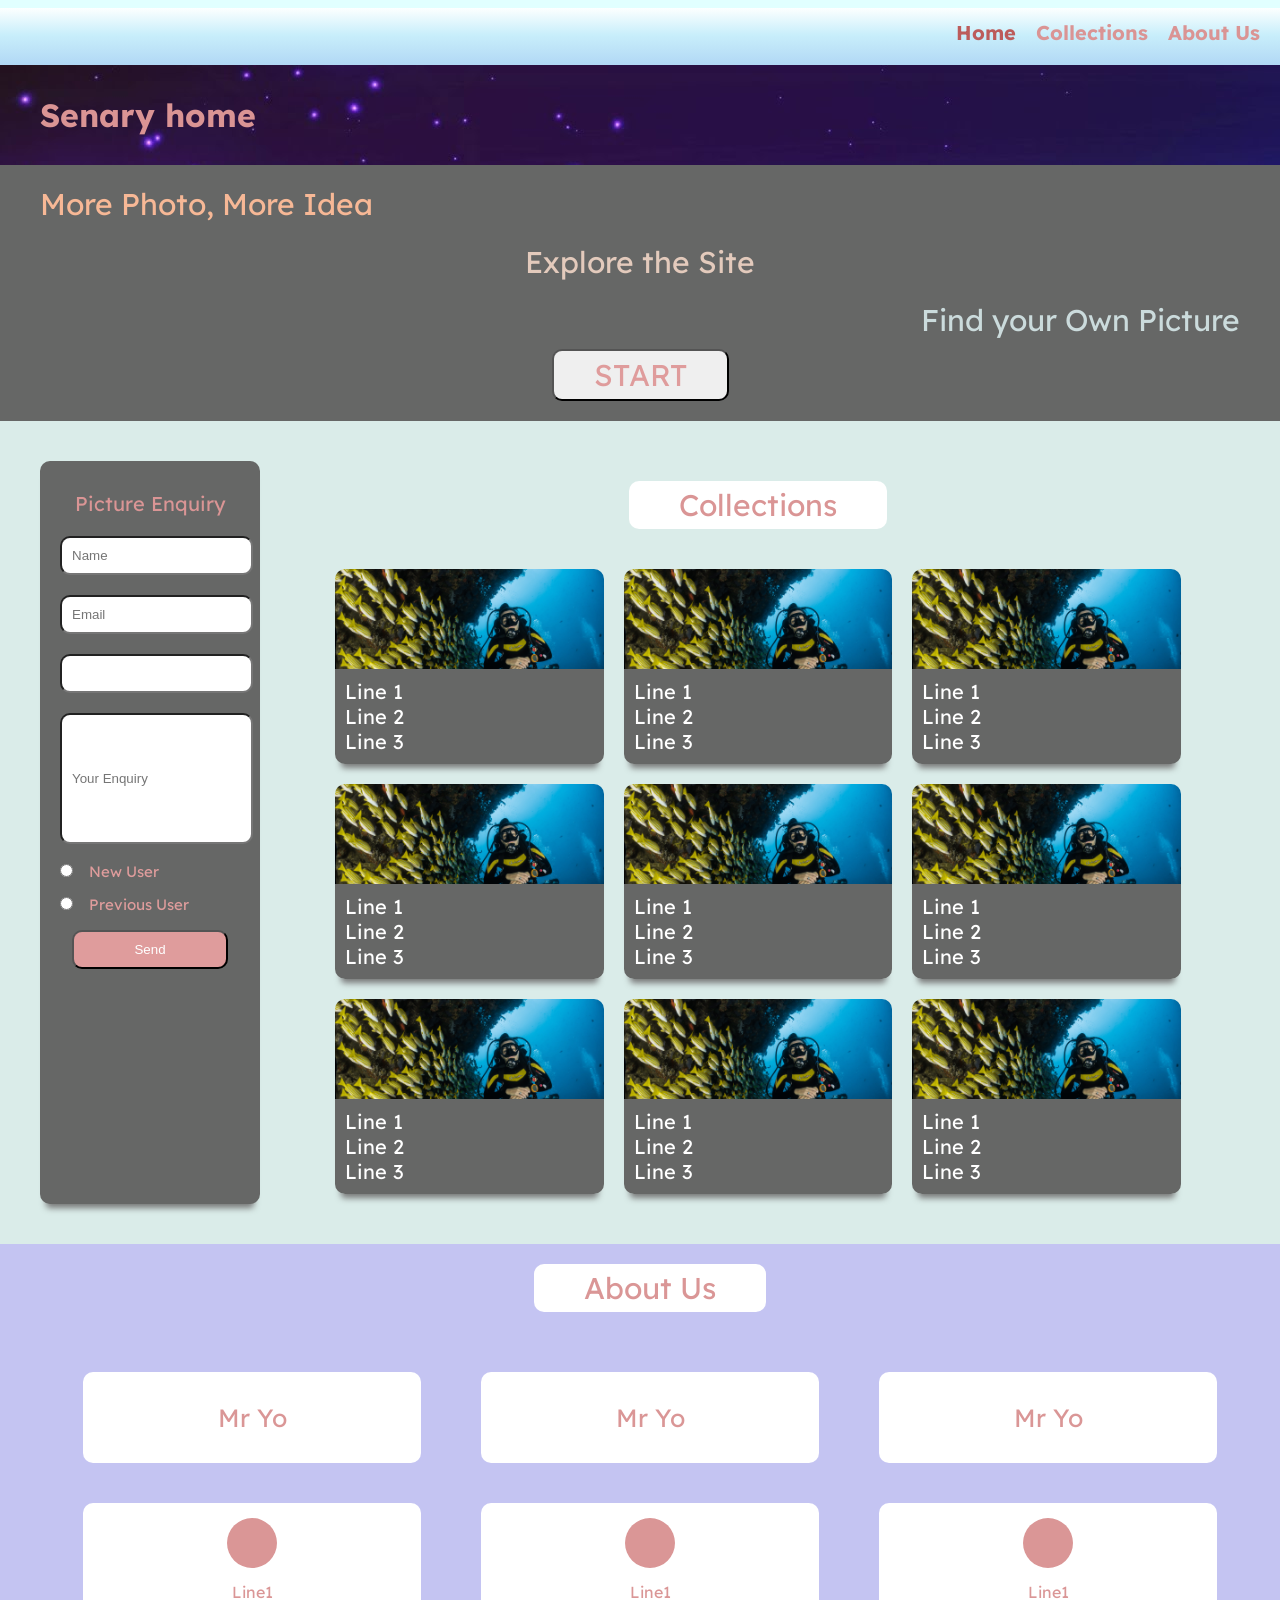
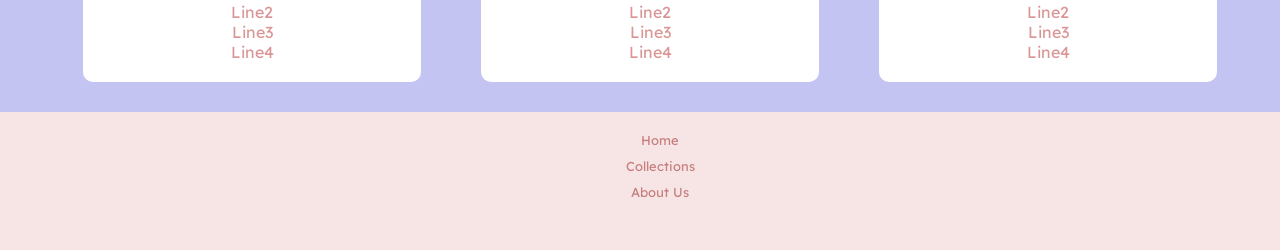
==== index.html @ 64e3d246 "first design without box shadow" ====
<!DOCTYPE html>
<html lang="en">

<head>
	<meta charset="UTF-8">
	<meta name="viewport" content="width=device-width, initial-scale=1.0">
	<title>Landing page</title>
	<link rel="stylesheet" href="style.css">
	<link href="https://fonts.googleapis.com/css2?family=Lexend+Deca&display=swap" rel="stylesheet">
</head>

<body>
	<div>
		<div class="firstpage">
			<div class="nav">
				<ul class="nav-list">
					<li>Home</li>
					<li>Collections</li>
					<li>About Us</li>
				</ul>
			</div>
			<div class="landingpicture">
				<h1>Senary home</h1>
			</div>
			<div class="slogan">
				<p>More Photo, More Idea</p>
				<p>Explore the Site</p>
				<p>Find your Own Picture</p>
				<div class=button>
					<input id="button" type="button" value="START">
				</div>
			</div>
		</div>
		<div class="container">
			<div class="form">
				<form>
					<p>Picture Enquiry</p>
					<input type="text" placeholder="Name">
					<input type="text" placeholder="Email">
					<input list="Categories" id="Categories">
					<datalist id="Categories">
						<option value="1"></option>
						<option value="2"></option>
						<option value="3"></option>
					</datalist>
					<input type="textarea" id="textarea" placeholder="Your Enquiry">
					<input type="radio" id="New-User" name="Membership-Type" value="New-User">
					<label for="New User">New User</label><br>
					<input type="radio" id="Previous-User" name="Membership-Type" value="Previous-User">
					<label for="Previous-User">Previous User</label><br>
					<div class="button">
						<button>Send</button>
					</div>
				</form>
			</div>
			<div class="title-cards">
				<div class="title">
					<p>Collections</p>
				</div>
				<div class="cards">
					<div class="card">
						<div class="card-top">
							<img src="img/cardcover.jpg" alt="cardcover">
						</div>
						<div class="card-bottom">
							<p>Line 1</p>
							<p>Line 2</p>
							<p>Line 3</p>
						</div>
					</div>
					<div class="card">
						<div class="card-top">
							<img src="img/cardcover.jpg" alt="cardcover">
						</div>
						<div class="card-bottom">
							<p>Line 1</p>
							<p>Line 2</p>
							<p>Line 3</p>
						</div>
					</div>
					<div class="card">
						<div class="card-top">
							<img src="img/cardcover.jpg" alt="cardcover">
						</div>
						<div class="card-bottom">
							<p>Line 1</p>
							<p>Line 2</p>
							<p>Line 3</p>
						</div>
					</div>
					<div class="card">
						<div class="card-top">
							<img src="img/cardcover.jpg" alt="cardcover">
						</div>
						<div class="card-bottom">
							<p>Line 1</p>
							<p>Line 2</p>
							<p>Line 3</p>
						</div>
					</div>
					<div class="card">
						<div class="card-top">
							<img src="img/cardcover.jpg" alt="cardcover">
						</div>
						<div class="card-bottom">
							<p>Line 1</p>
							<p>Line 2</p>
							<p>Line 3</p>
						</div>
					</div>
					<div class="card">
						<div class="card-top">
							<img src="img/cardcover.jpg" alt="cardcover">
						</div>
						<div class="card-bottom">
							<p>Line 1</p>
							<p>Line 2</p>
							<p>Line 3</p>
						</div>
					</div>
					<div class="card">
						<div class="card-top">
							<img src="img/cardcover.jpg" alt="cardcover">
						</div>
						<div class="card-bottom">
							<p>Line 1</p>
							<p>Line 2</p>
							<p>Line 3</p>
						</div>
					</div>
					<div class="card">
						<div class="card-top">
							<img src="img/cardcover.jpg" alt="cardcover">
						</div>
						<div class="card-bottom">
							<p>Line 1</p>
							<p>Line 2</p>
							<p>Line 3</p>
						</div>
					</div>
					<div class="card">
						<div class="card-top">
							<img src="img/cardcover.jpg" alt="cardcover">
						</div>
						<div class="card-bottom">
							<p>Line 1</p>
							<p>Line 2</p>
							<p>Line 3</p>
						</div>
					</div>
				</div>
			</div>
		</div>
		<div class="about-us-page">
			<div class="about-us-title">
				<p>About Us</p>
			</div>
			<div class="persons">
				<div class="person">
					<div class="name">
						<p>Mr Yo</p>
					</div>
					<div class="bio">
						<div class="circle"></div>
						<p>Line1</p>
						<p>Line2</p>
						<p>Line3</p>
						<p>Line4</p>
					</div>
				</div>
				<div class="person">
					<div class="name">
						<p>Mr Yo</p>
					</div>
					<div class="bio">
						<div class="circle"></div>
						<p>Line1</p>
						<p>Line2</p>
						<p>Line3</p>
						<p>Line4</p>
					</div>
				</div>
				<div class="person">
					<div class="name">
						<p>Mr Yo</p>
					</div>
					<div class="bio">
						<div class="circle"></div>
						<p>Line1</p>
						<p>Line2</p>
						<p>Line3</p>
						<p>Line4</p>
					</div>
				</div>
			</div>
		</div>
		<div class="links">
			<div class="link">
				<ul>
					<li><a href="#">Home</a></li>
					<li><a href="#">Collections</a></li>
					<li><a href="#">About Us</a></li>
				</ul>
			</div>
		</div>

</body>

</html>
---- style.css ----
body{
    margin: 0px;
    font-family: 'Lexend Deca', sans-serif;
}

.nav-list {
    display: flex;
    justify-content: flex-end;
    padding: 10px;
    background: linear-gradient(to bottom, #e1ffff 0%,#e1ffff 7%,#e1ffff 12%,#fdffff 12%,#e6f8fd 30%,#c8eefb 54%,#bee4f8 75%,#b1d8f5 100%);
    margin: 0px;
    font-size: 20px;
    height: fit-content;
    
}

.nav-list li{
    padding: 10px;
    list-style: none;
    font-weight: bolder;
}

.nav-list li:nth-child(1){
    color: #BC5C5B;
}

.nav-list li:nth-child(2), .nav-list li:nth-child(3){
    color: #DA9494;
}

.landingpicture{
    color: #DA9494;
    font-weight: lighter;
    background-image: url('img/titlebackground.jpg');
    overflow: hidden;
    box-shadow: 0px 11px 4px -5px;
}

.landingpicture h1{
    margin-top: 0px;
    margin-bottom: 0px;
    margin-left: 10px;
    height: fit-content;
    padding: 30px;
    overflow: hidden;
}
.slogan{
    background-color: #666766;
    box-shadow: 0 10px 6px -6px #777;
}

.slogan p{
    margin: 0px;
    padding: 10px 40px;
    font-size: 30px;
}

.slogan p:first-child{
    padding-top: 20px;
    color: #F7B896;
}

.slogan p:nth-child(2){
    color: #E3CABC;
    text-align: center;
}

.slogan p:nth-child(3){
    color: #CBDBDC;
    text-align: right;
}

.button {
    text-align: center;
    margin: auto;
    padding-bottom: 20px;
}

#button{
    padding: 5px 40px;
    font-size: 30px;
    font-family: 'Lexend Deca', sans-serif;
    border-radius: 10px;
    color: #DF9C9C;
}

.button button{
    margin-top: 10px;
    background-color:#DF9C9C;
    color: white;
}

.container{
    display: flex;
    background-color: #DAECE9;
    font-size: 20px;
}

.form{
    margin:40px;
    width: 200px;
    padding: 10px;
    border-radius: 10px;
    background-color: #666766;
    box-shadow: 0 10px 6px -6px #777;
}
.form p{
    text-align: center;
    font-size: 20px;
    margin: 5px;
    margin-top: 15px;
    padding: 5px;
    color: #DA9595;
}

.form input{
    margin: 10px;
    border-radius: 10px;
    padding: 10px;
}
#textarea{
    width: fit-content;
    height: fit-content;
    min-height: 8em;
}
.form label{
    color: #DF9C9C;
    font-size: 15px;
}
.button button{
    border-radius: 10px;
    padding: 10px 60px;
}

.title-cards{
    margin: 40px 10px;;
    width: 70%;
    min-width: 300px;
    border-radius: 10px;
}

.title p{
    padding: 5px 50px;
    background-color: white;
    display: inline-block;
    border-radius: 10px;
    margin-top:  20px;
}

.title{
    text-align: center;
    color: #DA9595;
    font-size: 30px;
}

.cards{
    display: flex;
    flex-wrap: wrap;
    justify-content: center;
}

.card{
    height: fit-content;
    min-width: 200px;
    width: 30%;
    margin: 10px;
    border-radius: 10px;
    box-shadow: 0 10px 6px -6px #777;
}

.card-top{
    overflow: hidden;
    height: 100px;
    border-radius: 10px 10px 0px 0px;
}
.card-top img{
    width: 100%;
}

.card-bottom{
    padding: 10px;
    height: fit-content;
    overflow: hidden;
    background-color: #666766;
    color: white;
    border-radius: 0px 0px 10px 10px;
}

.card-bottom p{
    margin: 0px;
}

.about-us-page{
    background-color: #C4C4F2;
    color: #DA9696;
    padding-left: 20px;
}

.about-us-title{
    text-align: center
}

.about-us-title p{
    background-color: white;
    display: inline-block;
    margin-top: 20px;
    padding: 5px 50px;
    border-radius: 10px;
    font-size: 30px;
}
.persons{
    display: flex;
    flex-wrap: wrap;
    justify-content: center;
}

.person{
    display: flex;
    flex-wrap: wrap;
    width: 30%;
    margin: 10px;
    min-width: 250px;
}

.name{
    background-color: white;
    display: inline-block;
    margin: 20px;
    padding: 5px 50px;
    border-radius: 10px;
    height: fit-content;
    width: 100%;
    text-align: center;
    font-size: 25px;
}
 .bio{
    background-color: white;
    display: inline-block;
    margin: 20px;
    padding: 5px 50px 20px 50px;
    border-radius: 10px;
    width: 100%;
    text-align: center;
}

.bio p{
    margin: 0;
}

.circle{
    height: 50px;
    width: 50px;
    background-color: #DA9696;
    border-radius: 50%;
    display: inline-block;
    margin: 10px 0px;
}
.links{
    background-color: #F7E5E5;
    
}

.link ul{
    margin-top: 0px;
    margin-bottom: 0px;
}

.link li{
    list-style: none;
    padding: 5px;
    text-align: center;
    font-size: 13px;
}

.link li:first-child{
    padding-top: 20px;
}

.link li:last-child{
    padding-bottom: 50px;
}

.link a{
    text-decoration: none;
    color: #C77E7E;
}

.link a:hover{
    color: yellow;
    font-weight: bolder;
}
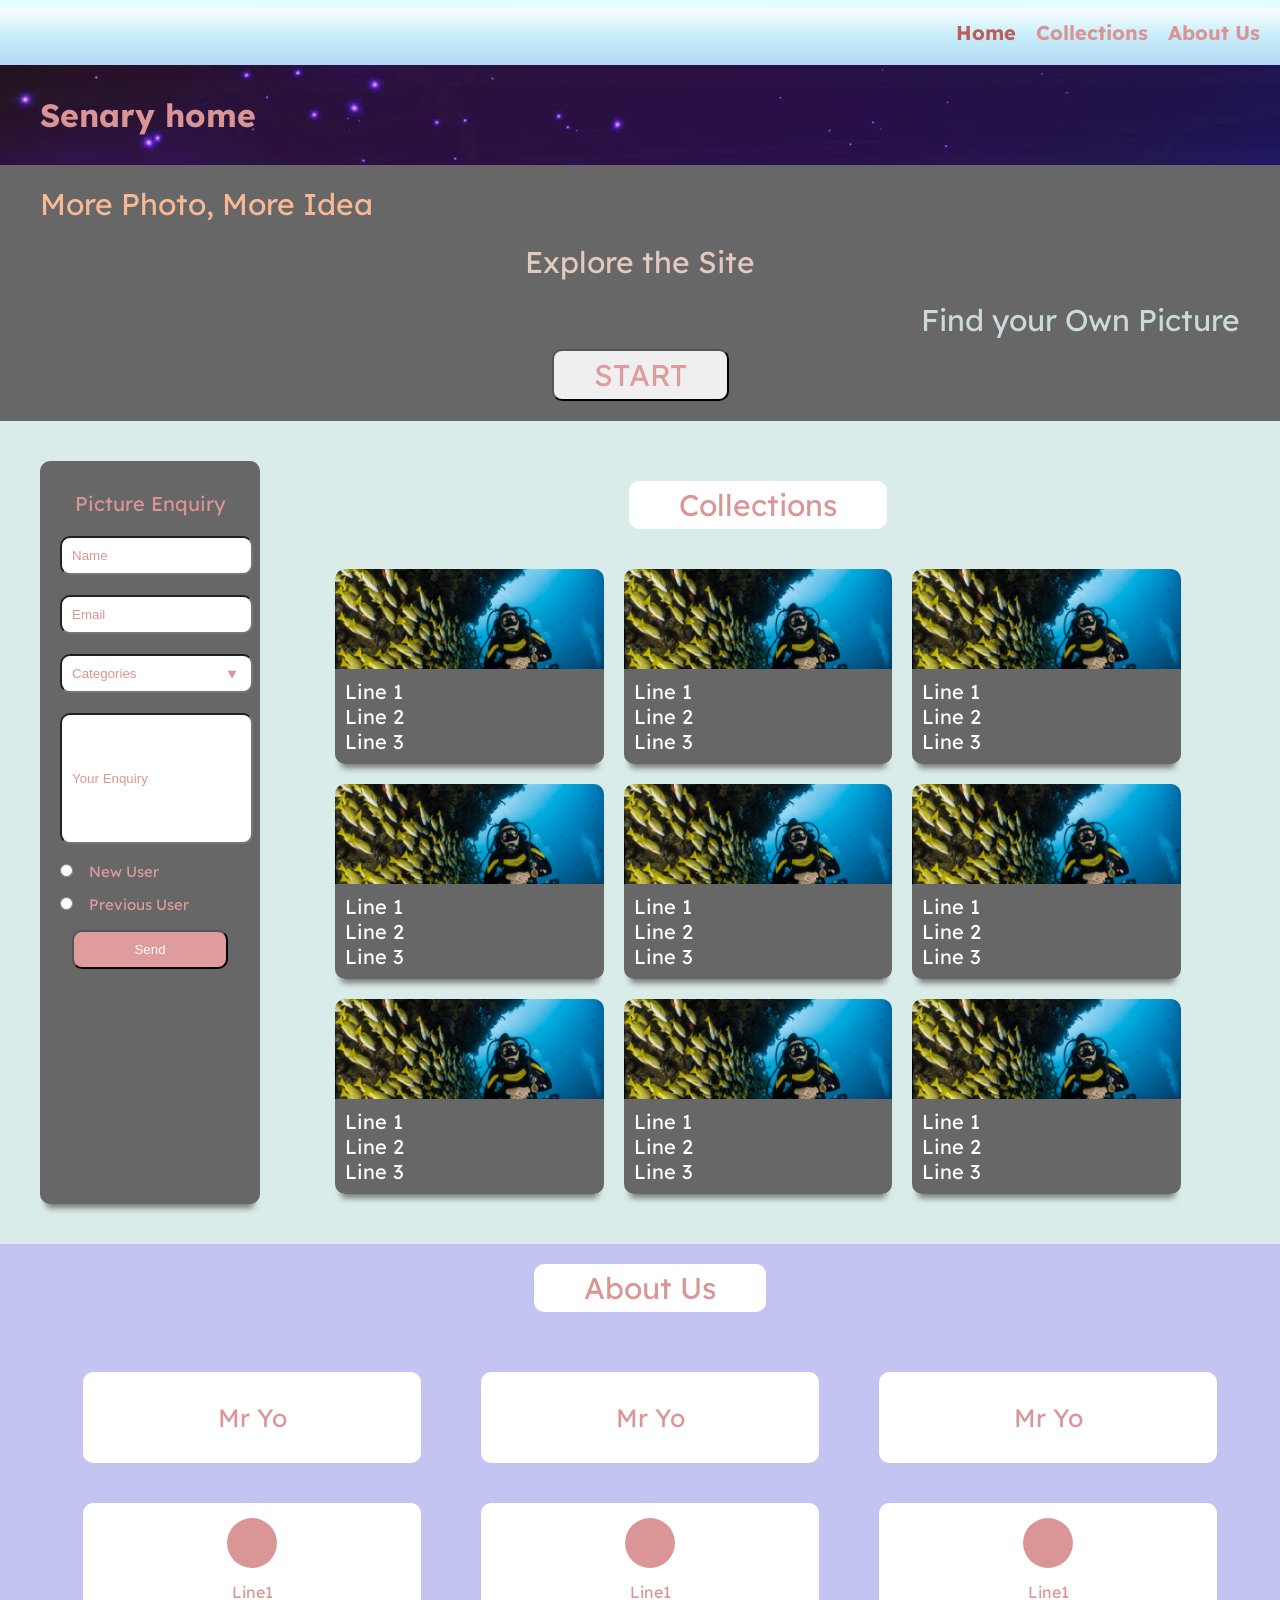
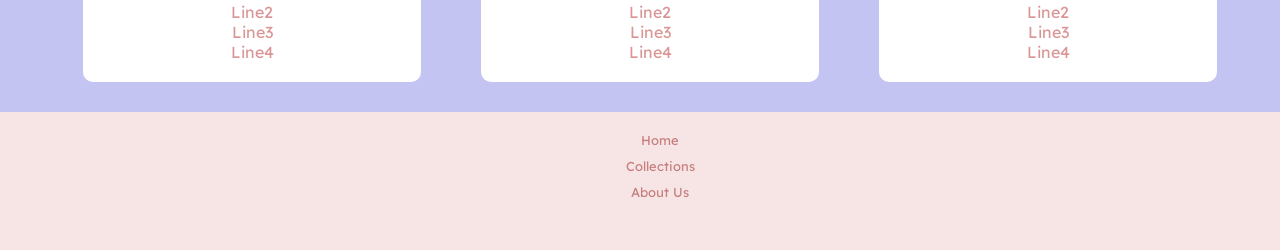
==== commit af9a88e1: "Updating form placeholder color, added form dropdownlist with arrow always visible, have not added s" ====
--- a/index.html
+++ b/index.html
@@ -37,7 +37,7 @@
 					<p>Picture Enquiry</p>
 					<input type="text" placeholder="Name">
 					<input type="text" placeholder="Email">
-					<input list="Categories" id="Categories">
+					<input list="Categories" placeholder="Categories">
 					<datalist id="Categories">
 						<option value="1"></option>
 						<option value="2"></option>
--- a/style.css
+++ b/style.css
@@ -118,6 +118,22 @@
     border-radius: 10px;
     padding: 10px;
 }
+
+.form input::-webkit-calendar-picker-indicator {
+    opacity: 100;
+    color: #DA9595;
+ }
+
+ .form datalist{
+    color: #DA9595;
+ }
+
+.form input::placeholder{
+    color: #DA9595;
+}
+
+
+
 #textarea{
     width: fit-content;
     height: fit-content;
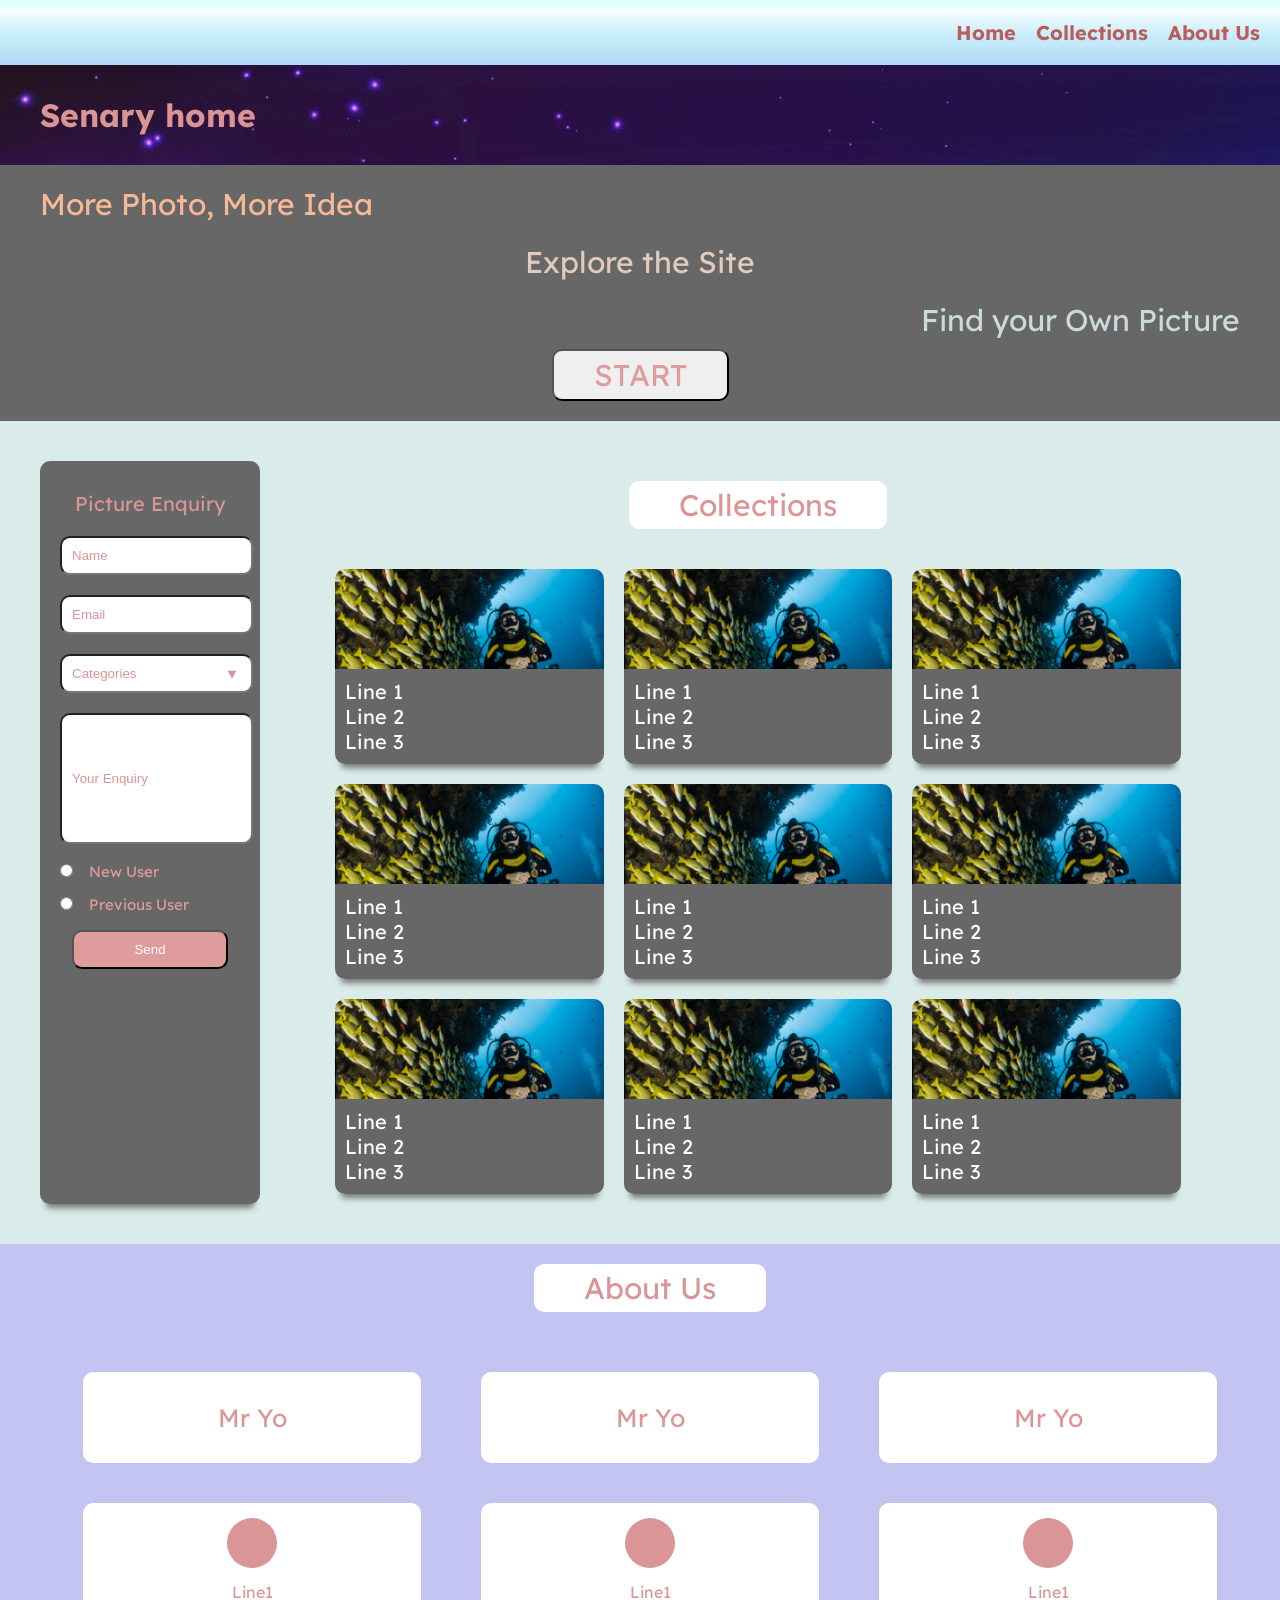
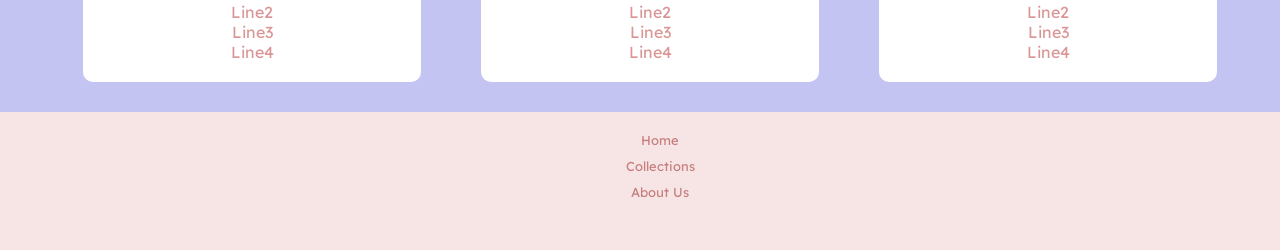
==== commit b63fb9a2: "nav-list color not fixed, box-shadow between pages cannot be added" ====
--- a/index.html
+++ b/index.html
@@ -11,12 +11,12 @@
 
 <body>
 	<div>
-		<div class="firstpage">
+		<div id="Home">
 			<div class="nav">
 				<ul class="nav-list">
-					<li>Home</li>
-					<li>Collections</li>
-					<li>About Us</li>
+					<li><a href="#Home">Home</a></li>
+					<li><a href="#Collections">Collections</a></li>
+					<li><a href="#about-us-page">About Us</a></li>
 				</ul>
 			</div>
 			<div class="landingpicture">
@@ -31,7 +31,7 @@
 				</div>
 			</div>
 		</div>
-		<div class="container">
+		<div class="container" id="Collections">
 			<div class="form">
 				<form>
 					<p>Picture Enquiry</p>
@@ -151,7 +151,7 @@
 				</div>
 			</div>
 		</div>
-		<div class="about-us-page">
+		<div class="about-us-page" id="about-us-page">
 			<div class="about-us-title">
 				<p>About Us</p>
 			</div>
@@ -197,9 +197,9 @@
 		<div class="links">
 			<div class="link">
 				<ul>
-					<li><a href="#">Home</a></li>
-					<li><a href="#">Collections</a></li>
-					<li><a href="#">About Us</a></li>
+					<li><a href="#Home">Home</a></li>
+					<li><a href="#Collections">Collections</a></li>
+					<li><a href="#about-us-page">About Us</a></li>
 				</ul>
 			</div>
 		</div>
--- a/style.css
+++ b/style.css
@@ -14,12 +14,17 @@
     
 }
 
+.nav-list a{
+    text-decoration: none;
+}
+
 .nav-list li{
     padding: 10px;
     list-style: none;
     font-weight: bolder;
 }
 
+.nav-list a:first-child,
 .nav-list li:nth-child(1){
     color: #BC5C5B;
 }
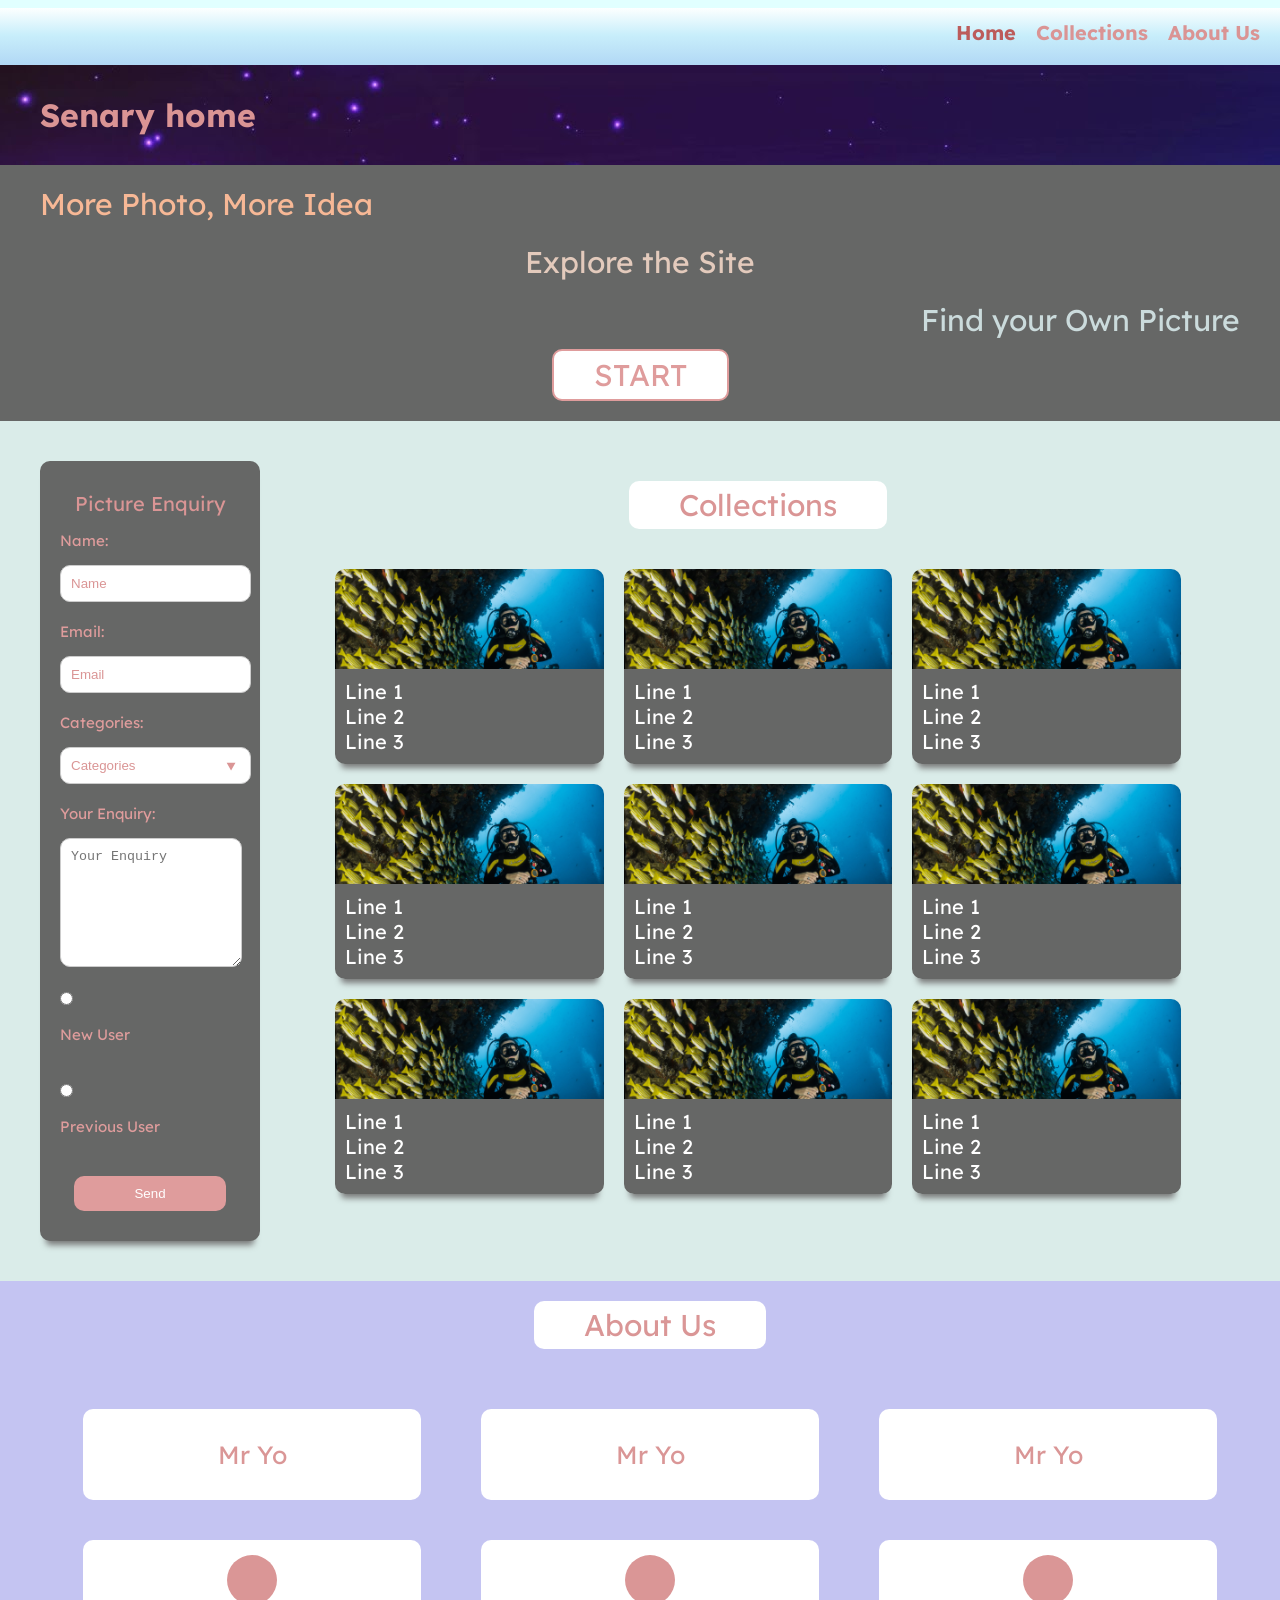
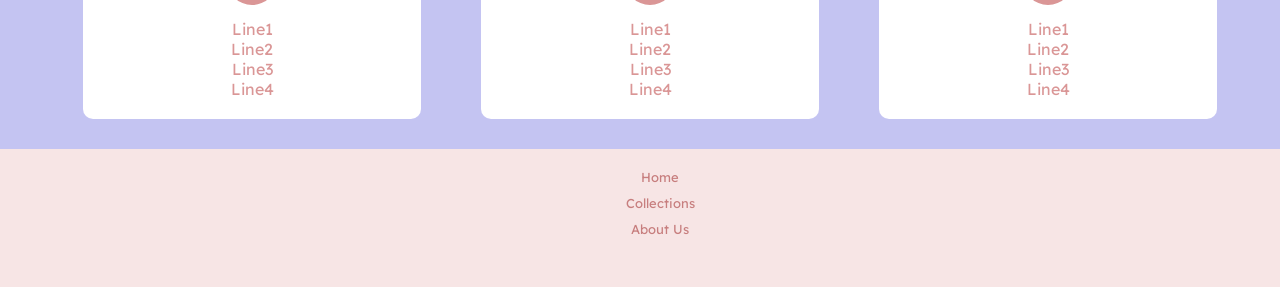
==== commit c174120a: "Enhance UI interactivity with smooth scrolling, form validation, and hover effects Co-authored-by: t" ====
--- a/index.html
+++ b/index.html
@@ -7,6 +7,44 @@
 	<title>Landing page</title>
 	<link rel="stylesheet" href="style.css">
 	<link href="https://fonts.googleapis.com/css2?family=Lexend+Deca&display=swap" rel="stylesheet">
+	<script>
+		document.addEventListener('DOMContentLoaded', function() {
+			// Smooth scrolling for navigation links
+			document.querySelectorAll('a[href^="#"]').forEach(anchor => {
+				anchor.addEventListener('click', function (e) {
+					e.preventDefault();
+					const target = document.querySelector(this.getAttribute('href'));
+					if (target) {
+						target.scrollIntoView({
+							behavior: 'smooth'
+						});
+					}
+				});
+			});
+
+			// START button functionality
+			const startButton = document.getElementById('button');
+			if (startButton) {
+				startButton.addEventListener('click', function() {
+					const collectionsSection = document.getElementById('Collections');
+					if (collectionsSection) {
+						collectionsSection.scrollIntoView({
+							behavior: 'smooth'
+						});
+					}
+				});
+			}
+
+			// Form submission
+			const form = document.querySelector('form');
+			if (form) {
+				form.addEventListener('submit', function(e) {
+					e.preventDefault();
+					alert('Thank you for your enquiry! We will get back to you soon.');
+				});
+			}
+		});
+	</script>
 </head>
 
 <body>
@@ -35,17 +73,21 @@
 			<div class="form">
 				<form>
 					<p>Picture Enquiry</p>
-					<input type="text" placeholder="Name">
-					<input type="text" placeholder="Email">
-					<input list="Categories" placeholder="Categories">
+					<label for="name">Name:</label>
+					<input type="text" id="name" placeholder="Name">
+					<label for="email">Email:</label>
+					<input type="email" id="email" placeholder="Email">
+					<label for="categories">Categories:</label>
+					<input list="Categories" id="categories" placeholder="Categories">
 					<datalist id="Categories">
 						<option value="1"></option>
 						<option value="2"></option>
 						<option value="3"></option>
 					</datalist>
-					<input type="textarea" id="textarea" placeholder="Your Enquiry">
+					<label for="textarea">Your Enquiry:</label>
+					<textarea id="textarea" placeholder="Your Enquiry"></textarea>
 					<input type="radio" id="New-User" name="Membership-Type" value="New-User">
-					<label for="New User">New User</label><br>
+					<label for="New-User">New User</label><br>
 					<input type="radio" id="Previous-User" name="Membership-Type" value="Previous-User">
 					<label for="Previous-User">Previous User</label><br>
 					<div class="button">
@@ -203,6 +245,7 @@
 				</ul>
 			</div>
 		</div>
+	</div>
 
 </body>
 
--- a/style.css
+++ b/style.css
@@ -24,12 +24,12 @@
     font-weight: bolder;
 }
 
-.nav-list a:first-child,
-.nav-list li:nth-child(1){
+
+.nav-list li:nth-child(1) a{
     color: #BC5C5B;
 }
 
-.nav-list li:nth-child(2), .nav-list li:nth-child(3){
+.nav-list li:nth-child(2) a, .nav-list li:nth-child(3) a{
     color: #DA9494;
 }
 
@@ -87,12 +87,23 @@
     font-family: 'Lexend Deca', sans-serif;
     border-radius: 10px;
     color: #DF9C9C;
+    background-color: white;
+    border: 2px solid #DF9C9C;
+    cursor: pointer;
+    transition: all 0.3s ease;
+}
+
+#button:hover{
+    background-color: #DF9C9C;
+    color: white;
 }
 
 .button button{
     margin-top: 10px;
     background-color:#DF9C9C;
     color: white;
+    border: none;
+    cursor: pointer;
 }
 
 .container{
@@ -118,39 +129,46 @@
     color: #DA9595;
 }
 
-.form input{
+.form input, .form textarea{
     margin: 10px;
     border-radius: 10px;
     padding: 10px;
-}
-
-.form input::-webkit-calendar-picker-indicator {
-    opacity: 100;
-    color: #DA9595;
- }
-
- .form datalist{
-    color: #DA9595;
- }
-
-.form input::placeholder{
-    color: #DA9595;
-}
-
-
-
-#textarea{
-    width: fit-content;
-    height: fit-content;
-    min-height: 8em;
-}
+    border: 1px solid #ccc;
+}
+
 .form label{
     color: #DF9C9C;
     font-size: 15px;
+    display: block;
+    margin: 10px 10px 5px 10px;
+}
+
+.form input::-webkit-calendar-picker-indicator {
+    opacity: 100;
+    color: #DA9595;
+ }
+
+ .form datalist{
+    color: #DA9595;
+ }
+
+.form input::placeholder{
+    color: #DA9595;
+}
+
+
+
+#textarea{
+    width: 160px;
+    height: fit-content;
+    min-height: 8em;
+    resize: vertical;
 }
 .button button{
     border-radius: 10px;
     padding: 10px 60px;
+    border: none;
+    cursor: pointer;
 }
 
 .title-cards{
@@ -187,6 +205,13 @@
     margin: 10px;
     border-radius: 10px;
     box-shadow: 0 10px 6px -6px #777;
+    transition: transform 0.3s ease, box-shadow 0.3s ease;
+    cursor: pointer;
+}
+
+.card:hover{
+    transform: translateY(-5px);
+    box-shadow: 0 15px 10px -6px #777;
 }
 
 .card-top{
